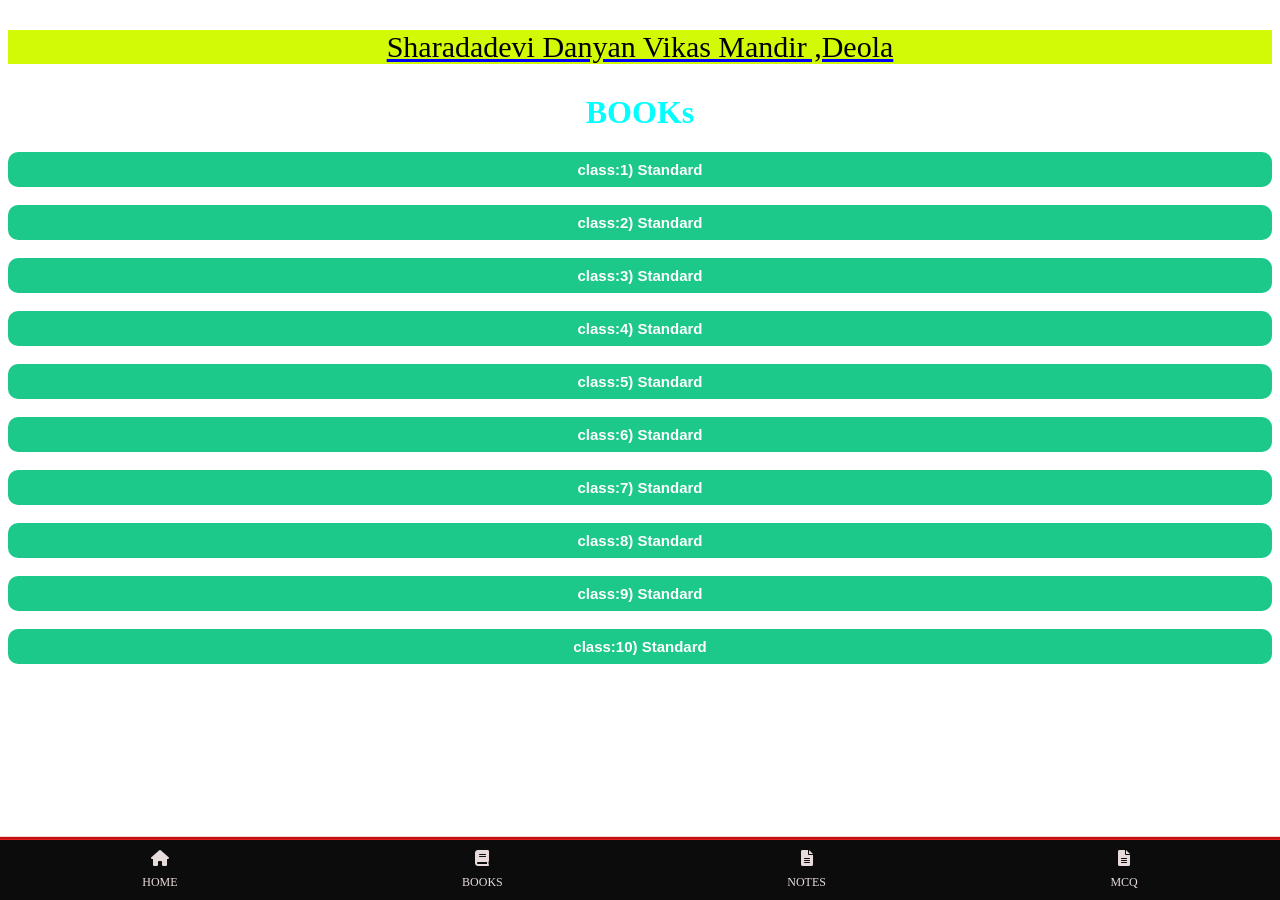
==== book.html @ 1a62c5c9 "Add files via upload" ====
<!DOCTYPE html>
<html lang="en">
<head>
    <meta charset="UTF-8">
    <meta name="viewport" content="width=device-width, initial-scale=1.0">
    <title>Document</title>
    <link rel="stylesheet" href="book.css">
    <link rel="stylesheet" href="https://cdnjs.cloudflare.com/ajax/libs/font-awesome/6.0.0/css/all.min.css">
</head>
<body>
    <p id="sdd">sharadadevi Danyan Vikas Mandir ,Deola</p>
    <h1 id="book"> BOOKs </h1> 

<!-- book install -->
 <!-- 1std -->
<div class="dropdown">
    <button class="dropbtn">class:1) Standard</button>
    <div class="dropdown-content">
        <a href="https://online.fliphtml5.com/zpdxz/zgwo/#p=1" target="_blank">Marathi Book</a>
        <a href="https://online.fliphtml5.com/awqgz/ujlq/#p=1" target="_blank"> My English Book</a>
        <a href="https://online.fliphtml5.com/hfltf/hwtd/#p=1" target="_blank">Maths Book</a>
        <a href="https://www.scribd.com/document/509133451/Play-Do-Learn-Std-1st-Book" target="_blank"> Play,DO,Learn Book</a>
    </div>
</div>
<br>
<!-- 2std -->
<div class="dropdown">
    <button class="dropbtn">class:2) Standard</button>
    <div class="dropdown-content">
        <a href="https://online.fliphtml5.com/bcrl/hzbr/#p=1" target="_blank">Marathi Book</a>
        <a href="https://online.fliphtml5.com/upxjw/imzc/#p=1" target="_blank">My English Book</a>
        <a href="https://online.fliphtml5.com/tgiyz/dndu/#p=1" target="_blank">Maths Book</a>
        <a href="https://fliphtml5.com/jbcoc/lxph/basic" target="_blank">Play,Do,Learn</a> 
    </div>
</div>
<br>
<!-- 3std -->
<div class="dropdown">
    <button class="dropbtn">class:3) Standard</button>
    <div class="dropdown-content">
        <a href="https://online.fliphtml5.com/bcrl/jgbr/#p=1" target="_blank">Marathi Book</a>
        <a href="https://fliphtml5.com/jjilr/jbgq/basic" target="_blank">My English Book</a>
        <a href="https://online.fliphtml5.com/srfyj/zfpo/#p=1" target="_blank">Maths Book</a>
        <a href="https://fliphtml5.com/eisr/tnon/basic" target="_blank">Scince AND Geography Book</a>
    </div>
</div>
<br>
<!-- 4std -->
<div class="dropdown">
    <button class="dropbtn">class:4) Standard</button>
    <div class="dropdown-content">
        <a href="https://online.fliphtml5.com/bcrl/nnvf/#p=1" target="_blank"> Marathi Book</a>
        <a href="https://online.fliphtml5.com/ljazk/sobh/#p=1" target="_blank">My English Book</a>
        <a href="https://online.fliphtml5.com/nwtsb/xchm/#p=1" target="_blank">Maths Book</a>
        <a href="https://online.fliphtml5.com/tbywe/stsa/#p=1" target="_blank">Environmental Studies Part 1 Book</a>
        <a href="https://cdn1.byjus.com/wp-content/uploads/2021/09/MSBSHSE-Class-4-EVS-Textbook-Part-2-2021-22Marathi.pdf" target="_blank">part 2 (Shivchhatrapati) Book</a>
        

    </div>
</div>
<br>
<!-- 5std -->
<div class="dropdown">
    <button class="dropbtn">class:5) Standard</button>
    <div class="dropdown-content">
        <a href="https://online.fliphtml5.com/jbcoc/zxnr/#p=1" target="_blank">Marathi Book</a>
        <a href="https://fliphtml5.com/ljazk/wdtx/5th_Std_Balbharti_English_Textbook/" target="_blank">My English Book</a>
        <a href="https://online.fliphtml5.com/iczr/ykmd/#p=1" target="_blank">Hindi Book</a>
        <a href="https://online.fliphtml5.com/uwuph/btpc/#p=1" target="_blank">Maths Book</a>
        <a href="https://online.fliphtml5.com/pofwu/zstf/#p=1" target="_blank">Environmental Studies Part 1 Book</a>
        <a href="https://online.fliphtml5.com/fgyuh/tutr/#p=1" target="_blank">Environmental Studies Part 2 Book</a>
    </div>
</div>
<br>
<!-- 6std -->
<div class="dropdown">
    <button class="dropbtn">class:6) Standard</button>
    <div class="dropdown-content">
        <a href="https://online.fliphtml5.com/gnsnq/tkoo/#p=1" target="_blank">Marathi Book</a>
        <a href="https://online.fliphtml5.com/jyqyl/tyxm/#p=1" target="_blank"> English Book</a>
        <a href="https://fliphtml5.com/ljazk/ueps/FLIPBOOK_OF_HINDI_SULABH_BHARTI_TEXTBOOK_STANDARD_SIXTH/" target="_blank">Hindi Book</a>
        <a href="https://online.fliphtml5.com/fmxkg/ujso/#p=1" target="_blank">Maths Book</a>
        <a href="https://fliphtml5.com/byhlr/ptvr/basic" target="_blank">General Scince Book</a>
        <a href="https://fliphtml5.com/iczr/fmpc/basic" target="_blank">History And Civics Book</a>
        <a href="https://fliphtml5.com/iczr/wdzv/basic" target="_blank">Geography Book</a>
    </div>
</div>
<br>
<!-- 7std -->
<div class="dropdown">
    <button class="dropbtn">class:7) Standard</button>
    <div class="dropdown-content">
        <a href="https://fliphtml5.com/jclolc/cwjz/7th-Std-Marathi-Sulabhbharati-textbook-pdf/" target="_blank">Marathi Book</a>
        <a href="https://fliphtml5.com/xvzif/qjzu/basic" target="_blank"> English Book</a>
        <a href="https://online.fliphtml5.com/txwlm/vtxn/#p=1" target="_blank"> Hindi Book</a>
        <a href="https://online.fliphtml5.com/eclfc/hprc/#p=1" target="_blank">Maths Book</a>
        <a href="https://fliphtml5.com/ktftw/zrvc/Science-Book-for-Class-7-Maharashtra-Board/" target="_blank">General Scince Book</a>
        <a href="https://fliphtml5.com/uizc/pmfm/basic" target="_blank">History And Civics Book</a>
        <a href="https://online.fliphtml5.com/hfpan/iyag/#p=1" target="_blank">Geography Book</a>
    </div>
    </div>
    <br>
<!-- 8std -->
<div class="dropdown">
    <button class="dropbtn">class:8) Standard</button>
    <div class="dropdown-content">
        <a href="https://fliphtml5.com/hnrfp/haow/8th-Std-Marathi-Books-PDF-Marathi-Medium/3/" target="_blank">Marathi Book</a>
        <a href="https://fliphtml5.com/fxist/ownv/basic" target="_blank">English Book</a>
        <a href="https://online.fliphtml5.com/njex/krqv/#p=1" target="_blank">Hindi Book</a>
        <a href="https://online.fliphtml5.com/nbzvh/vdje/#p=1" target="_blank">Maths Book</a>
        <a href="https://fliphtml5.com/clmxz/sxuu/std_8_th_General_Science/" target="_blank">General Science Book</a>
        <a href="https://online.fliphtml5.com/uucwm/wldv/#p=1" target="_blank">History And Civics Book</a>
        <a href="https://fliphtml5.com/aodjm/ogek/basic" target="_blank">Geography Book</a>
    </div>
</div>
<br>
<!-- 9std -->
<div class="dropdown">
    <button class="dropbtn">class:9) Standard</button>
    <div class="dropdown-content">
        <a href="https://online.fliphtml5.com/iczr/dxji/#p=1" target="_blank">Marathi Book</a>
        <a href="https://online.fliphtml5.com/oboht/ovtw/#p=1" target="_blank">English Book</a>
        <a href="https://online.fliphtml5.com/zvpjp/meqm/#p=1" target="_blank">Hindi Book</a>
        <a href="https://fliphtml5.com/rozwg/yqzz/Maharashtra-State-Board-9th-Std-Maths-Part-1-Textbook-Eng_by_Niranjan/" target="_blank">Mths Part 1 Book</a>
        <a href="https://online.fliphtml5.com/rozwg/iykv/#p=1" target="_blank">Maths part 2 Book</a>
        <a href="https://fliphtml5.com/rozwg/ypaz/Maharashtra-State-Board-9th-Std-Science-Textbook-Eng_by_Niranjan/" target="_blank">Science And Technology Part 1 Book</a>
        <a href="https://fliphtml5.com/lwmld/grtl/History-and-Polity-9th-std-Marathi-Medium-/" target="_blank">History  Political Science  Book</a>
        <a href="https://online.fliphtml5.com/neoax/vocl/#p=1" target="_blank">Geography Book</a>
    </div>
</div>
<br>
<!-- 10std -->
<div class="dropdown">
    <button class="dropbtn">class:10) Standard</button>
    <div class="dropdown-content">
        <a href="https://online.fliphtml5.com/opyax/ofyc/#p=1" target="_blank">Marathi Book</a>
        <a href="https://online.fliphtml5.com/lsbge/tzux/#p=1" target="_blank">English Book</a>
        <a href="https://fliphtml5.com/opyax/hqip/basic" target="_blank">Hindi Book</a>
        <a href="https://fliphtml5.com/xiibz/vwgx/basic" target="_blank">Maths Part 1 Book</a>
        <a href="https://fliphtml5.com/xiibz/vwgx/basic" target="_blank">Maths Part 2 Book</a>
        <a href="https://online.fliphtml5.com/hgckp/fqud/#p=1" target="_blank">Science And Technology Part 1 Book</a>
        <a href="https://online.fliphtml5.com/ltrba/xiho/#p=1" target="_blank">Science And Technology Part 2 Book</a>
        <a href="https://online.fliphtml5.com/dxurj/bskk/#p=1" target="_blank">History And Political Book</a>
        <a href="https://online.fliphtml5.com/iczr/jpgn/#p=1" target="_blank">Geography Book</a>
    </div>
</div>


    <!-- this is the navbar -->
    <div class="bottom-nav">
    <a href="index.html">
        <i class="fa-solid fa-house"></i>
        <span>HOME</span>
    </a>
    <a href="book.html">
        <i class="fa-solid fa-book"></i>
        <span>BOOKS</span>
    </a>
    <a href="notes.html">
        <i class="fa-solid fa-file-lines"></i>
        <span>NOTES</span>
    </a>
    <a href="mcq.html">
        <i class="fa-solid fa-file-lines"></i>
        <span>MCQ</span>
    </a>
</div>
<script>
const buttons = document.querySelectorAll('.dropbtn');

buttons.forEach(button => {
    button.addEventListener('click', function() {
        const currentItem = this.parentElement;
        
        document.querySelectorAll('.dropdown').forEach(item => {
            if (item !== currentItem) {
                item.classList.remove('active');
            }
        });

        currentItem.classList.toggle('active');
    });
});
</script>

</body>
</html>
---- book.css ----
#book{
        text-align: center;
        color: aqua;
  }
  #sdd{
    text-align: center;
    font-size: 30px;
    background-color: #d2fa06;
    text-transform: capitalize;
    text-decoration: underline blue;
  }
  .bottom-nav {
    position: fixed; 
    bottom: 0;       
    left: 0;
    width: 100%;     
    background-color: #0c0c0c;
    display: flex;   
    justify-content: space-around; 
    padding: 10px 0;
    box-shadow: 0 -2px 1px rgb(193, 16, 16); 
    border-top: 1px solid #e41d1d;
    z-index: 1000;
    

    
}

.bottom-nav a {
    text-decoration: none;
    color: rgb(231, 219, 219);
    display: flex;
    flex-direction: column;
    align-items: center;
    font-size: 12px;
}

 .bottom-nav i {
    font-size:16px; 
    margin-bottom: 9px;
} 

.bottom-nav a:hover {
    color: #007bff; 
    text-decoration: underline;
}



/* १. प्रत्येक स्टॅंडर्डचा मुख्य डबा (दोन्ही बटन्समधला परफेक्ट गॅप) */
.dropdown {
    width: 100%;
    margin-bottom: 1px auto; /* यामुळे खालचे बटन्स नीट खाली सरकतील */
    display: block;      
    clear: both;
}

/* २. मुख्य हिरवे बटण (dropbtn) */
.dropbtn {
    background-color: #1cc88a; /* तुझा मूळ हिरवा रंग */
    color: white;
    padding: 9px;
    width: 100%;
    border: none;
    text-align: center;
    font-size: 15px;
    font-weight: bold;
    cursor: pointer;
    border-radius: 10px;
    box-sizing: border-box;
    display: block ; 
}

/* ३. पुस्तकांचा डबा (dropdown-content) - सुरुवातीला पूर्ण बंद */
.dropdown-content {
    display: none;        /* यामुळे ३ पुस्तके असोत की १०, ती स्वतःची नॅचरल जागा घेतील */
    background-color:#1e74cd;
    color: #ffffff;
    border-radius: 0 0 8px 8px;
    padding: 6px 30px;
    box-sizing: border-box;
    text-align: center;
    font-weight: 900;
    border-bottom: 1px solid rgba(255, 255, 255, 0.2);
    transition: all 0.3s ease;
    padding-bottom: 50px;
}
    


/* ४. जेव्हा बटणावर क्लिक होईल (active होईल), तेव्हाच पुस्तकं दिसतील */
.dropdown.active .dropdown-content {
    display: block;       /* क्लिक केल्यावर पुस्तकांचा डबा खाली उघडेल */
    border: 1px solid #e3e6f0;
    border-top: none;
}

/* ५. पुस्तकांच्या लाल लिंक्स */
.dropdown-content a {
    display: block;
    color: #cffc1d;       /* तुझा लाल रंग */
    padding: 12px 10px;
    text-decoration: none;
    font-size: 15px;
    border-bottom: 1px solid #eaecf4;
}

/* ६. शेवटच्या पुस्तकाची खालची लाईन काढण्यासाठी */
.dropdown-content a:last-child {
    border-bottom: none;
}
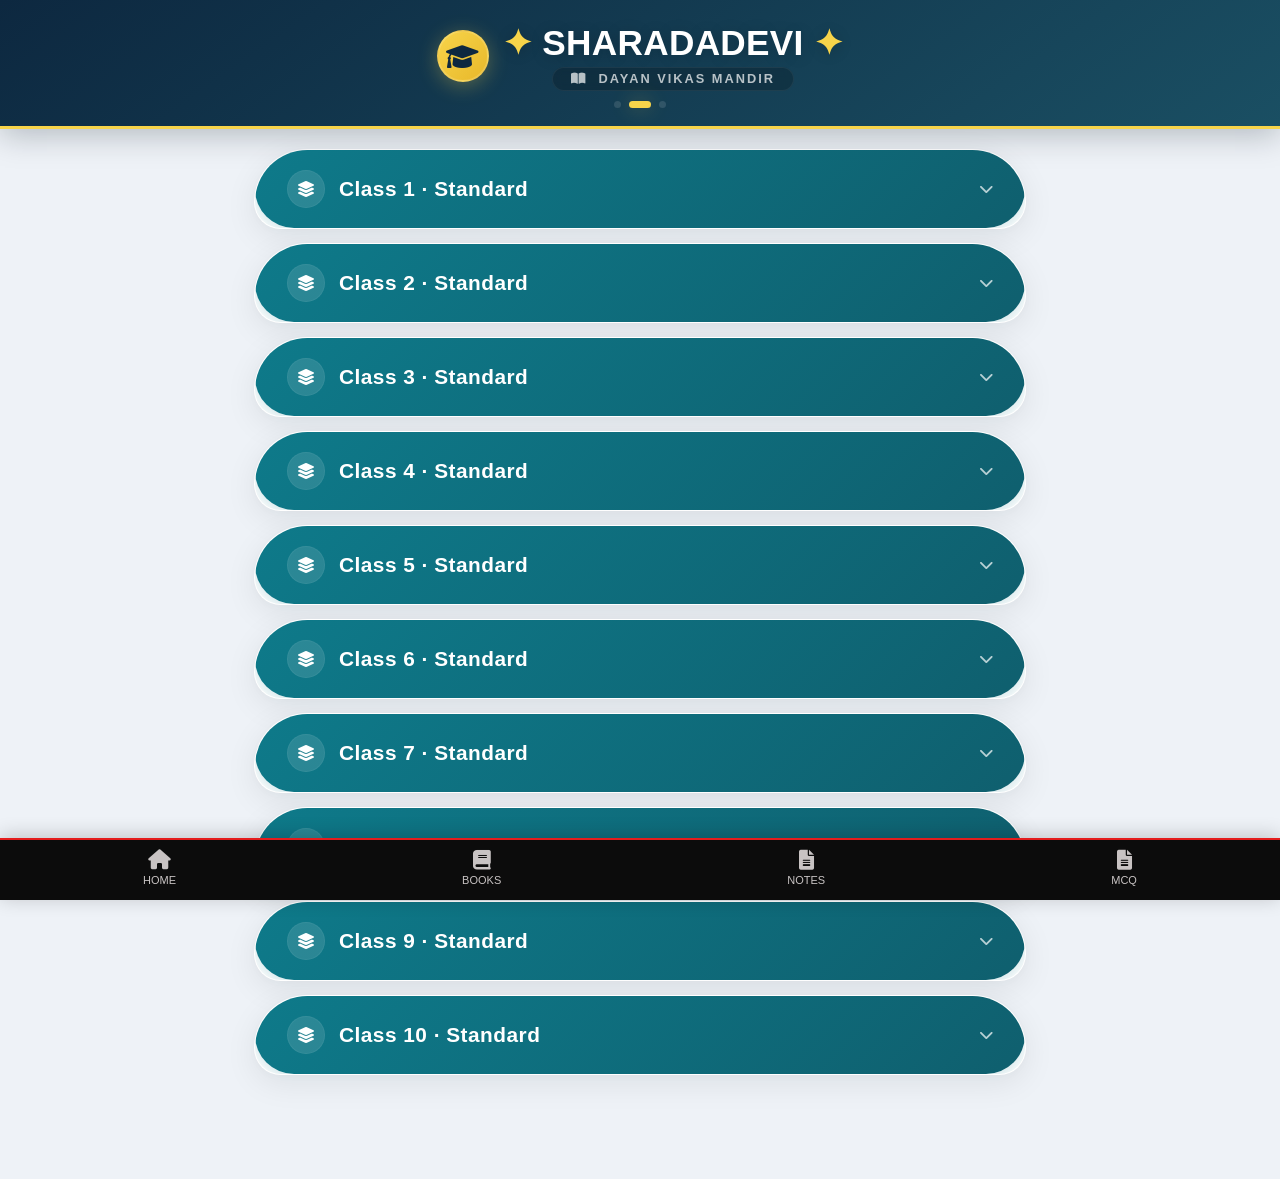
==== commit 618ecc17: "1" ====
--- a/book.html
+++ b/book.html
@@ -2,186 +2,497 @@
 <html lang="en">
 <head>
     <meta charset="UTF-8">
-    <meta name="viewport" content="width=device-width, initial-scale=1.0">
-    <title>Document</title>
+    <meta name="viewport" content="width=device-width, initial-scale=1.0, maximum-scale=1.0, user-scalable=yes">
+    <title>Books · SDVM</title>
+    <link rel="stylesheet" href="https://cdnjs.cloudflare.com/ajax/libs/font-awesome/6.0.0-beta3/css/all.min.css">
     <link rel="stylesheet" href="book.css">
-    <link rel="stylesheet" href="https://cdnjs.cloudflare.com/ajax/libs/font-awesome/6.0.0/css/all.min.css">
 </head>
 <body>
-    <p id="sdd">sharadadevi Danyan Vikas Mandir ,Deola</p>
-    <h1 id="book"> BOOKs </h1> 
-
-<!-- book install -->
- <!-- 1std -->
-<div class="dropdown">
-    <button class="dropbtn">class:1) Standard</button>
-    <div class="dropdown-content">
-        <a href="https://online.fliphtml5.com/zpdxz/zgwo/#p=1" target="_blank">Marathi Book</a>
-        <a href="https://online.fliphtml5.com/awqgz/ujlq/#p=1" target="_blank"> My English Book</a>
-        <a href="https://online.fliphtml5.com/hfltf/hwtd/#p=1" target="_blank">Maths Book</a>
-        <a href="https://www.scribd.com/document/509133451/Play-Do-Learn-Std-1st-Book" target="_blank"> Play,DO,Learn Book</a>
+
+    <!-- ====== PREMIUM APP HEADER ====== -->
+    <header class="app-header">
+        <div class="header-row">
+            <div class="brand-circle">
+                <i class="fas fa-graduation-cap"></i>
+            </div>
+            <div class="title-block">
+                <div class="main-title">
+                    <span class="gold">✦</span> SHARADADEVI <span class="gold">✦</span>
+                </div>
+                <div class="sub-title">
+                    <i class="fas fa-book-open" style="margin-right: 6px;"></i> DAYAN VIKAS MANDIR 
+                </div>
+            </div>
+        </div>
+        <div class="header-dots">
+            <span></span>
+            <span class="active-dot"></span>
+            <span></span>
+        </div>
+    </header>
+
+    <!-- OLD HEADERS HIDDEN -->
+    <p id="sdd" style="display:none;">sharadadevi Danyan Vikas Mandir ,Deola</p>
+    <h1 id="book" style="display:none;"> BOOKs </h1>
+
+    <!-- ====== BOOKS SECTION ====== -->
+    <div class="books-modern-wrapper">
+
+        <!-- 1std -->
+        <div class="dropdown">
+            <button class="dropbtn">
+                <span class="btn-icon"><i class="fas fa-layer-group"></i></span>
+                <span class="btn-text">Class 1 · Standard</span>
+                <span class="btn-arrow"><i class="fas fa-chevron-down"></i></span>
+            </button>
+            <div class="dropdown-content">
+                <a href="https://online.fliphtml5.com/zpdxz/zgwo/#p=1" target="_blank">
+                    <span class="book-icon"><i class="fas fa-book-open"></i></span>
+                    <span class="book-name">Marathi Book</span>
+                    <span class="book-badge">read</span>
+                </a>
+                <a href="https://online.fliphtml5.com/awqgz/ujlq/#p=1" target="_blank">
+                    <span class="book-icon"><i class="fas fa-book-open"></i></span>
+                    <span class="book-name">My English Book</span>
+                    <span class="book-badge">read</span>
+                </a>
+                <a href="https://online.fliphtml5.com/hfltf/hwtd/#p=1" target="_blank">
+                    <span class="book-icon"><i class="fas fa-book-open"></i></span>
+                    <span class="book-name">Maths Book</span>
+                    <span class="book-badge">read</span>
+                </a>
+                <a href="https://www.scribd.com/document/509133451/Play-Do-Learn-Std-1st-Book" target="_blank">
+                    <span class="book-icon"><i class="fas fa-book-open"></i></span>
+                    <span class="book-name">Play, DO, Learn</span>
+                    <span class="book-badge">read</span>
+                </a>
+            </div>
+        </div>
+
+        <!-- 2std -->
+        <div class="dropdown">
+            <button class="dropbtn">
+                <span class="btn-icon"><i class="fas fa-layer-group"></i></span>
+                <span class="btn-text">Class 2 · Standard</span>
+                <span class="btn-arrow"><i class="fas fa-chevron-down"></i></span>
+            </button>
+            <div class="dropdown-content">
+                <a href="https://online.fliphtml5.com/bcrl/hzbr/#p=1" target="_blank">
+                    <span class="book-icon"><i class="fas fa-book-open"></i></span>
+                    <span class="book-name">Marathi Book</span>
+                    <span class="book-badge">read</span>
+                </a>
+                <a href="https://online.fliphtml5.com/upxjw/imzc/#p=1" target="_blank">
+                    <span class="book-icon"><i class="fas fa-book-open"></i></span>
+                    <span class="book-name">My English Book</span>
+                    <span class="book-badge">read</span>
+                </a>
+                <a href="https://online.fliphtml5.com/tgiyz/dndu/#p=1" target="_blank">
+                    <span class="book-icon"><i class="fas fa-book-open"></i></span>
+                    <span class="book-name">Maths Book</span>
+                    <span class="book-badge">read</span>
+                </a>
+                <a href="https://fliphtml5.com/jbcoc/lxph/basic" target="_blank">
+                    <span class="book-icon"><i class="fas fa-book-open"></i></span>
+                    <span class="book-name">Play, Do, Learn</span>
+                    <span class="book-badge">read</span>
+                </a>
+            </div>
+        </div>
+
+        <!-- 3std -->
+        <div class="dropdown">
+            <button class="dropbtn">
+                <span class="btn-icon"><i class="fas fa-layer-group"></i></span>
+                <span class="btn-text">Class 3 · Standard</span>
+                <span class="btn-arrow"><i class="fas fa-chevron-down"></i></span>
+            </button>
+            <div class="dropdown-content">
+                <a href="https://online.fliphtml5.com/bcrl/jgbr/#p=1" target="_blank">
+                    <span class="book-icon"><i class="fas fa-book-open"></i></span>
+                    <span class="book-name">Marathi Book</span>
+                    <span class="book-badge">read</span>
+                </a>
+                <a href="https://fliphtml5.com/jjilr/jbgq/basic" target="_blank">
+                    <span class="book-icon"><i class="fas fa-book-open"></i></span>
+                    <span class="book-name">My English Book</span>
+                    <span class="book-badge">read</span>
+                </a>
+                <a href="https://online.fliphtml5.com/srfyj/zfpo/#p=1" target="_blank">
+                    <span class="book-icon"><i class="fas fa-book-open"></i></span>
+                    <span class="book-name">Maths Book</span>
+                    <span class="book-badge">read</span>
+                </a>
+                <a href="https://fliphtml5.com/eisr/tnon/basic" target="_blank">
+                    <span class="book-icon"><i class="fas fa-book-open"></i></span>
+                    <span class="book-name">Science & Geography</span>
+                    <span class="book-badge">read</span>
+                </a>
+            </div>
+        </div>
+
+        <!-- 4std -->
+        <div class="dropdown">
+            <button class="dropbtn">
+                <span class="btn-icon"><i class="fas fa-layer-group"></i></span>
+                <span class="btn-text">Class 4 · Standard</span>
+                <span class="btn-arrow"><i class="fas fa-chevron-down"></i></span>
+            </button>
+            <div class="dropdown-content">
+                <a href="https://online.fliphtml5.com/bcrl/nnvf/#p=1" target="_blank">
+                    <span class="book-icon"><i class="fas fa-book-open"></i></span>
+                    <span class="book-name">Marathi Book</span>
+                    <span class="book-badge">read</span>
+                </a>
+                <a href="https://online.fliphtml5.com/ljazk/sobh/#p=1" target="_blank">
+                    <span class="book-icon"><i class="fas fa-book-open"></i></span>
+                    <span class="book-name">My English Book</span>
+                    <span class="book-badge">read</span>
+                </a>
+                <a href="https://online.fliphtml5.com/nwtsb/xchm/#p=1" target="_blank">
+                    <span class="book-icon"><i class="fas fa-book-open"></i></span>
+                    <span class="book-name">Maths Book</span>
+                    <span class="book-badge">read</span>
+                </a>
+                <a href="https://online.fliphtml5.com/tbywe/stsa/#p=1" target="_blank">
+                    <span class="book-icon"><i class="fas fa-book-open"></i></span>
+                    <span class="book-name">EVS Part 1</span>
+                    <span class="book-badge">read</span>
+                </a>
+                <a href="https://cdn1.byjus.com/wp-content/uploads/2021/09/MSBSHSE-Class-4-EVS-Textbook-Part-2-2021-22Marathi.pdf" target="_blank">
+                    <span class="book-icon"><i class="fas fa-book-open"></i></span>
+                    <span class="book-name">EVS Part 2 · Shivchhatrapati</span>
+                    <span class="book-badge">read</span>
+                </a>
+            </div>
+        </div>
+
+        <!-- 5std -->
+        <div class="dropdown">
+            <button class="dropbtn">
+                <span class="btn-icon"><i class="fas fa-layer-group"></i></span>
+                <span class="btn-text">Class 5 · Standard</span>
+                <span class="btn-arrow"><i class="fas fa-chevron-down"></i></span>
+            </button>
+            <div class="dropdown-content">
+                <a href="https://online.fliphtml5.com/jbcoc/zxnr/#p=1" target="_blank">
+                    <span class="book-icon"><i class="fas fa-book-open"></i></span>
+                    <span class="book-name">Marathi Book</span>
+                    <span class="book-badge">read</span>
+                </a>
+                <a href="https://fliphtml5.com/ljazk/wdtx/5th_Std_Balbharti_English_Textbook/" target="_blank">
+                    <span class="book-icon"><i class="fas fa-book-open"></i></span>
+                    <span class="book-name">My English Book</span>
+                    <span class="book-badge">read</span>
+                </a>
+                <a href="https://online.fliphtml5.com/iczr/ykmd/#p=1" target="_blank">
+                    <span class="book-icon"><i class="fas fa-book-open"></i></span>
+                    <span class="book-name">Hindi Book</span>
+                    <span class="book-badge">read</span>
+                </a>
+                <a href="https://online.fliphtml5.com/uwuph/btpc/#p=1" target="_blank">
+                    <span class="book-icon"><i class="fas fa-book-open"></i></span>
+                    <span class="book-name">Maths Book</span>
+                    <span class="book-badge">read</span>
+                </a>
+                <a href="https://online.fliphtml5.com/pofwu/zstf/#p=1" target="_blank">
+                    <span class="book-icon"><i class="fas fa-book-open"></i></span>
+                    <span class="book-name">EVS Part 1</span>
+                    <span class="book-badge">read</span>
+                </a>
+                <a href="https://online.fliphtml5.com/fgyuh/tutr/#p=1" target="_blank">
+                    <span class="book-icon"><i class="fas fa-book-open"></i></span>
+                    <span class="book-name">EVS Part 2</span>
+                    <span class="book-badge">read</span>
+                </a>
+            </div>
+        </div>
+
+        <!-- 6std -->
+        <div class="dropdown">
+            <button class="dropbtn">
+                <span class="btn-icon"><i class="fas fa-layer-group"></i></span>
+                <span class="btn-text">Class 6 · Standard</span>
+                <span class="btn-arrow"><i class="fas fa-chevron-down"></i></span>
+            </button>
+            <div class="dropdown-content">
+                <a href="https://online.fliphtml5.com/gnsnq/tkoo/#p=1" target="_blank">
+                    <span class="book-icon"><i class="fas fa-book-open"></i></span>
+                    <span class="book-name">Marathi Book</span>
+                    <span class="book-badge">read</span>
+                </a>
+                <a href="https://online.fliphtml5.com/jyqyl/tyxm/#p=1" target="_blank">
+                    <span class="book-icon"><i class="fas fa-book-open"></i></span>
+                    <span class="book-name">English Book</span>
+                    <span class="book-badge">read</span>
+                </a>
+                <a href="https://fliphtml5.com/ljazk/ueps/FLIPBOOK_OF_HINDI_SULABH_BHARTI_TEXTBOOK_STANDARD_SIXTH/" target="_blank">
+                    <span class="book-icon"><i class="fas fa-book-open"></i></span>
+                    <span class="book-name">Hindi Book</span>
+                    <span class="book-badge">read</span>
+                </a>
+                <a href="https://online.fliphtml5.com/fmxkg/ujso/#p=1" target="_blank">
+                    <span class="book-icon"><i class="fas fa-book-open"></i></span>
+                    <span class="book-name">Maths Book</span>
+                    <span class="book-badge">read</span>
+                </a>
+                <a href="https://fliphtml5.com/byhlr/ptvr/basic" target="_blank">
+                    <span class="book-icon"><i class="fas fa-book-open"></i></span>
+                    <span class="book-name">General Science</span>
+                    <span class="book-badge">read</span>
+                </a>
+                <a href="https://fliphtml5.com/iczr/fmpc/basic" target="_blank">
+                    <span class="book-icon"><i class="fas fa-book-open"></i></span>
+                    <span class="book-name">History & Civics</span>
+                    <span class="book-badge">read</span>
+                </a>
+                <a href="https://fliphtml5.com/iczr/wdzv/basic" target="_blank">
+                    <span class="book-icon"><i class="fas fa-book-open"></i></span>
+                    <span class="book-name">Geography</span>
+                    <span class="book-badge">read</span>
+                </a>
+            </div>
+        </div>
+
+        <!-- 7std -->
+        <div class="dropdown">
+            <button class="dropbtn">
+                <span class="btn-icon"><i class="fas fa-layer-group"></i></span>
+                <span class="btn-text">Class 7 · Standard</span>
+                <span class="btn-arrow"><i class="fas fa-chevron-down"></i></span>
+            </button>
+            <div class="dropdown-content">
+                <a href="https://fliphtml5.com/jclolc/cwjz/7th-Std-Marathi-Sulabhbharati-textbook-pdf/" target="_blank">
+                    <span class="book-icon"><i class="fas fa-book-open"></i></span>
+                    <span class="book-name">Marathi Book</span>
+                    <span class="book-badge">read</span>
+                </a>
+                <a href="https://fliphtml5.com/xvzif/qjzu/basic" target="_blank">
+                    <span class="book-icon"><i class="fas fa-book-open"></i></span>
+                    <span class="book-name">English Book</span>
+                    <span class="book-badge">read</span>
+                </a>
+                <a href="https://online.fliphtml5.com/txwlm/vtxn/#p=1" target="_blank">
+                    <span class="book-icon"><i class="fas fa-book-open"></i></span>
+                    <span class="book-name">Hindi Book</span>
+                    <span class="book-badge">read</span>
+                </a>
+                <a href="https://online.fliphtml5.com/eclfc/hprc/#p=1" target="_blank">
+                    <span class="book-icon"><i class="fas fa-book-open"></i></span>
+                    <span class="book-name">Maths Book</span>
+                    <span class="book-badge">read</span>
+                </a>
+                <a href="https://fliphtml5.com/ktftw/zrvc/Science-Book-for-Class-7-Maharashtra-Board/" target="_blank">
+                    <span class="book-icon"><i class="fas fa-book-open"></i></span>
+                    <span class="book-name">General Science</span>
+                    <span class="book-badge">read</span>
+                </a>
+                <a href="https://fliphtml5.com/uizc/pmfm/basic" target="_blank">
+                    <span class="book-icon"><i class="fas fa-book-open"></i></span>
+                    <span class="book-name">History & Civics</span>
+                    <span class="book-badge">read</span>
+                </a>
+                <a href="https://online.fliphtml5.com/hfpan/iyag/#p=1" target="_blank">
+                    <span class="book-icon"><i class="fas fa-book-open"></i></span>
+                    <span class="book-name">Geography</span>
+                    <span class="book-badge">read</span>
+                </a>
+            </div>
+        </div>
+
+        <!-- 8std -->
+        <div class="dropdown">
+            <button class="dropbtn">
+                <span class="btn-icon"><i class="fas fa-layer-group"></i></span>
+                <span class="btn-text">Class 8 · Standard</span>
+                <span class="btn-arrow"><i class="fas fa-chevron-down"></i></span>
+            </button>
+            <div class="dropdown-content">
+                <a href="https://fliphtml5.com/hnrfp/haow/8th-Std-Marathi-Books-PDF-Marathi-Medium/3/" target="_blank">
+                    <span class="book-icon"><i class="fas fa-book-open"></i></span>
+                    <span class="book-name">Marathi Book</span>
+                    <span class="book-badge">read</span>
+                </a>
+                <a href="https://fliphtml5.com/fxist/ownv/basic" target="_blank">
+                    <span class="book-icon"><i class="fas fa-book-open"></i></span>
+                    <span class="book-name">English Book</span>
+                    <span class="book-badge">read</span>
+                </a>
+                <a href="https://online.fliphtml5.com/njex/krqv/#p=1" target="_blank">
+                    <span class="book-icon"><i class="fas fa-book-open"></i></span>
+                    <span class="book-name">Hindi Book</span>
+                    <span class="book-badge">read</span>
+                </a>
+                <a href="https://online.fliphtml5.com/nbzvh/vdje/#p=1" target="_blank">
+                    <span class="book-icon"><i class="fas fa-book-open"></i></span>
+                    <span class="book-name">Maths Book</span>
+                    <span class="book-badge">read</span>
+                </a>
+                <a href="https://fliphtml5.com/clmxz/sxuu/std_8_th_General_Science/" target="_blank">
+                    <span class="book-icon"><i class="fas fa-book-open"></i></span>
+                    <span class="book-name">General Science</span>
+                    <span class="book-badge">read</span>
+                </a>
+                <a href="https://online.fliphtml5.com/uucwm/wldv/#p=1" target="_blank">
+                    <span class="book-icon"><i class="fas fa-book-open"></i></span>
+                    <span class="book-name">History & Civics</span>
+                    <span class="book-badge">read</span>
+                </a>
+                <a href="https://fliphtml5.com/aodjm/ogek/basic" target="_blank">
+                    <span class="book-icon"><i class="fas fa-book-open"></i></span>
+                    <span class="book-name">Geography</span>
+                    <span class="book-badge">read</span>
+                </a>
+            </div>
+        </div>
+
+        <!-- 9std -->
+        <div class="dropdown">
+            <button class="dropbtn">
+                <span class="btn-icon"><i class="fas fa-layer-group"></i></span>
+                <span class="btn-text">Class 9 · Standard</span>
+                <span class="btn-arrow"><i class="fas fa-chevron-down"></i></span>
+            </button>
+            <div class="dropdown-content">
+                <a href="https://online.fliphtml5.com/iczr/dxji/#p=1" target="_blank">
+                    <span class="book-icon"><i class="fas fa-book-open"></i></span>
+                    <span class="book-name">Marathi Book</span>
+                    <span class="book-badge">read</span>
+                </a>
+                <a href="https://online.fliphtml5.com/oboht/ovtw/#p=1" target="_blank">
+                    <span class="book-icon"><i class="fas fa-book-open"></i></span>
+                    <span class="book-name">English Book</span>
+                    <span class="book-badge">read</span>
+                </a>
+                <a href="https://online.fliphtml5.com/zvpjp/meqm/#p=1" target="_blank">
+                    <span class="book-icon"><i class="fas fa-book-open"></i></span>
+                    <span class="book-name">Hindi Book</span>
+                    <span class="book-badge">read</span>
+                </a>
+                <a href="https://fliphtml5.com/rozwg/yqzz/Maharashtra-State-Board-9th-Std-Maths-Part-1-Textbook-Eng_by_Niranjan/" target="_blank">
+                    <span class="book-icon"><i class="fas fa-book-open"></i></span>
+                    <span class="book-name">Maths Part 1</span>
+                    <span class="book-badge">read</span>
+                </a>
+                <a href="https://online.fliphtml5.com/rozwg/iykv/#p=1" target="_blank">
+                    <span class="book-icon"><i class="fas fa-book-open"></i></span>
+                    <span class="book-name">Maths Part 2</span>
+                    <span class="book-badge">read</span>
+                </a>
+                <a href="https://fliphtml5.com/rozwg/ypaz/Maharashtra-State-Board-9th-Std-Science-Textbook-Eng_by_Niranjan/" target="_blank">
+                    <span class="book-icon"><i class="fas fa-book-open"></i></span>
+                    <span class="book-name">Science & Tech Part 1</span>
+                    <span class="book-badge">read</span>
+                </a>
+                <a href="https://fliphtml5.com/lwmld/grtl/History-and-Polity-9th-std-Marathi-Medium-/" target="_blank">
+                    <span class="book-icon"><i class="fas fa-book-open"></i></span>
+                    <span class="book-name">History & Political</span>
+                    <span class="book-badge">read</span>
+                </a>
+                <a href="https://online.fliphtml5.com/neoax/vocl/#p=1" target="_blank">
+                    <span class="book-icon"><i class="fas fa-book-open"></i></span>
+                    <span class="book-name">Geography</span>
+                    <span class="book-badge">read</span>
+                </a>
+            </div>
+        </div>
+
+        <!-- 10std -->
+        <div class="dropdown">
+            <button class="dropbtn">
+                <span class="btn-icon"><i class="fas fa-layer-group"></i></span>
+                <span class="btn-text">Class 10 · Standard</span>
+                <span class="btn-arrow"><i class="fas fa-chevron-down"></i></span>
+            </button>
+            <div class="dropdown-content">
+                <a href="https://online.fliphtml5.com/opyax/ofyc/#p=1" target="_blank">
+                    <span class="book-icon"><i class="fas fa-book-open"></i></span>
+                    <span class="book-name">Marathi Book</span>
+                    <span class="book-badge">read</span>
+                </a>
+                <a href="https://online.fliphtml5.com/lsbge/tzux/#p=1" target="_blank">
+                    <span class="book-icon"><i class="fas fa-book-open"></i></span>
+                    <span class="book-name">English Book</span>
+                    <span class="book-badge">read</span>
+                </a>
+                <a href="https://fliphtml5.com/opyax/hqip/basic" target="_blank">
+                    <span class="book-icon"><i class="fas fa-book-open"></i></span>
+                    <span class="book-name">Hindi Book</span>
+                    <span class="book-badge">read</span>
+                </a>
+                <a href="https://fliphtml5.com/xiibz/vwgx/basic" target="_blank">
+                    <span class="book-icon"><i class="fas fa-book-open"></i></span>
+                    <span class="book-name">Maths Part 1</span>
+                    <span class="book-badge">read</span>
+                </a>
+                <a href="https://share.google/cTY3vru3uA6kGFIJx" target="_blank">
+                    <span class="book-icon"><i class="fas fa-book-open"></i></span>
+                    <span class="book-name">Maths Part 2</span>
+                    <span class="book-badge">read</span>
+                </a>
+                <a href="https://online.fliphtml5.com/hgckp/fqud/#p=1" target="_blank">
+                    <span class="book-icon"><i class="fas fa-book-open"></i></span>
+                    <span class="book-name">Science & Tech Part 1</span>
+                    <span class="book-badge">read</span>
+                </a>
+                <a href="https://online.fliphtml5.com/ltrba/xiho/#p=1" target="_blank">
+                    <span class="book-icon"><i class="fas fa-book-open"></i></span>
+                    <span class="book-name">Science & Tech Part 2</span>
+                    <span class="book-badge">read</span>
+                </a>
+                <a href="https://online.fliphtml5.com/dxurj/bskk/#p=1" target="_blank">
+                    <span class="book-icon"><i class="fas fa-book-open"></i></span>
+                    <span class="book-name">History & Political</span>
+                    <span class="book-badge">read</span>
+                </a>
+                <a href="https://online.fliphtml5.com/iczr/jpgn/#p=1" target="_blank">
+                    <span class="book-icon"><i class="fas fa-book-open"></i></span>
+                    <span class="book-name">Geography</span>
+                    <span class="book-badge">read</span>
+                </a>
+            </div>
+        </div>
+
     </div>
-</div>
-<br>
-<!-- 2std -->
-<div class="dropdown">
-    <button class="dropbtn">class:2) Standard</button>
-    <div class="dropdown-content">
-        <a href="https://online.fliphtml5.com/bcrl/hzbr/#p=1" target="_blank">Marathi Book</a>
-        <a href="https://online.fliphtml5.com/upxjw/imzc/#p=1" target="_blank">My English Book</a>
-        <a href="https://online.fliphtml5.com/tgiyz/dndu/#p=1" target="_blank">Maths Book</a>
-        <a href="https://fliphtml5.com/jbcoc/lxph/basic" target="_blank">Play,Do,Learn</a> 
+
+    <!-- ====== BOTTOM NAV ====== -->
+    <div class="bottom-nav">
+        <a href="index.html">
+            <i class="fa-solid fa-house"></i>
+            <span>HOME</span>
+        </a>
+        <a href="book.html">
+            <i class="fa-solid fa-book"></i>
+            <span>BOOKS</span>
+        </a>
+        <a href="notes.html">
+            <i class="fa-solid fa-file-lines"></i>
+            <span>NOTES</span>
+        </a>
+        <a href="mcq.html">
+            <i class="fa-solid fa-file-lines"></i>
+            <span>MCQ</span>
+        </a>
     </div>
-</div>
-<br>
-<!-- 3std -->
-<div class="dropdown">
-    <button class="dropbtn">class:3) Standard</button>
-    <div class="dropdown-content">
-        <a href="https://online.fliphtml5.com/bcrl/jgbr/#p=1" target="_blank">Marathi Book</a>
-        <a href="https://fliphtml5.com/jjilr/jbgq/basic" target="_blank">My English Book</a>
-        <a href="https://online.fliphtml5.com/srfyj/zfpo/#p=1" target="_blank">Maths Book</a>
-        <a href="https://fliphtml5.com/eisr/tnon/basic" target="_blank">Scince AND Geography Book</a>
-    </div>
-</div>
-<br>
-<!-- 4std -->
-<div class="dropdown">
-    <button class="dropbtn">class:4) Standard</button>
-    <div class="dropdown-content">
-        <a href="https://online.fliphtml5.com/bcrl/nnvf/#p=1" target="_blank"> Marathi Book</a>
-        <a href="https://online.fliphtml5.com/ljazk/sobh/#p=1" target="_blank">My English Book</a>
-        <a href="https://online.fliphtml5.com/nwtsb/xchm/#p=1" target="_blank">Maths Book</a>
-        <a href="https://online.fliphtml5.com/tbywe/stsa/#p=1" target="_blank">Environmental Studies Part 1 Book</a>
-        <a href="https://cdn1.byjus.com/wp-content/uploads/2021/09/MSBSHSE-Class-4-EVS-Textbook-Part-2-2021-22Marathi.pdf" target="_blank">part 2 (Shivchhatrapati) Book</a>
-        
-
-    </div>
-</div>
-<br>
-<!-- 5std -->
-<div class="dropdown">
-    <button class="dropbtn">class:5) Standard</button>
-    <div class="dropdown-content">
-        <a href="https://online.fliphtml5.com/jbcoc/zxnr/#p=1" target="_blank">Marathi Book</a>
-        <a href="https://fliphtml5.com/ljazk/wdtx/5th_Std_Balbharti_English_Textbook/" target="_blank">My English Book</a>
-        <a href="https://online.fliphtml5.com/iczr/ykmd/#p=1" target="_blank">Hindi Book</a>
-        <a href="https://online.fliphtml5.com/uwuph/btpc/#p=1" target="_blank">Maths Book</a>
-        <a href="https://online.fliphtml5.com/pofwu/zstf/#p=1" target="_blank">Environmental Studies Part 1 Book</a>
-        <a href="https://online.fliphtml5.com/fgyuh/tutr/#p=1" target="_blank">Environmental Studies Part 2 Book</a>
-    </div>
-</div>
-<br>
-<!-- 6std -->
-<div class="dropdown">
-    <button class="dropbtn">class:6) Standard</button>
-    <div class="dropdown-content">
-        <a href="https://online.fliphtml5.com/gnsnq/tkoo/#p=1" target="_blank">Marathi Book</a>
-        <a href="https://online.fliphtml5.com/jyqyl/tyxm/#p=1" target="_blank"> English Book</a>
-        <a href="https://fliphtml5.com/ljazk/ueps/FLIPBOOK_OF_HINDI_SULABH_BHARTI_TEXTBOOK_STANDARD_SIXTH/" target="_blank">Hindi Book</a>
-        <a href="https://online.fliphtml5.com/fmxkg/ujso/#p=1" target="_blank">Maths Book</a>
-        <a href="https://fliphtml5.com/byhlr/ptvr/basic" target="_blank">General Scince Book</a>
-        <a href="https://fliphtml5.com/iczr/fmpc/basic" target="_blank">History And Civics Book</a>
-        <a href="https://fliphtml5.com/iczr/wdzv/basic" target="_blank">Geography Book</a>
-    </div>
-</div>
-<br>
-<!-- 7std -->
-<div class="dropdown">
-    <button class="dropbtn">class:7) Standard</button>
-    <div class="dropdown-content">
-        <a href="https://fliphtml5.com/jclolc/cwjz/7th-Std-Marathi-Sulabhbharati-textbook-pdf/" target="_blank">Marathi Book</a>
-        <a href="https://fliphtml5.com/xvzif/qjzu/basic" target="_blank"> English Book</a>
-        <a href="https://online.fliphtml5.com/txwlm/vtxn/#p=1" target="_blank"> Hindi Book</a>
-        <a href="https://online.fliphtml5.com/eclfc/hprc/#p=1" target="_blank">Maths Book</a>
-        <a href="https://fliphtml5.com/ktftw/zrvc/Science-Book-for-Class-7-Maharashtra-Board/" target="_blank">General Scince Book</a>
-        <a href="https://fliphtml5.com/uizc/pmfm/basic" target="_blank">History And Civics Book</a>
-        <a href="https://online.fliphtml5.com/hfpan/iyag/#p=1" target="_blank">Geography Book</a>
-    </div>
-    </div>
-    <br>
-<!-- 8std -->
-<div class="dropdown">
-    <button class="dropbtn">class:8) Standard</button>
-    <div class="dropdown-content">
-        <a href="https://fliphtml5.com/hnrfp/haow/8th-Std-Marathi-Books-PDF-Marathi-Medium/3/" target="_blank">Marathi Book</a>
-        <a href="https://fliphtml5.com/fxist/ownv/basic" target="_blank">English Book</a>
-        <a href="https://online.fliphtml5.com/njex/krqv/#p=1" target="_blank">Hindi Book</a>
-        <a href="https://online.fliphtml5.com/nbzvh/vdje/#p=1" target="_blank">Maths Book</a>
-        <a href="https://fliphtml5.com/clmxz/sxuu/std_8_th_General_Science/" target="_blank">General Science Book</a>
-        <a href="https://online.fliphtml5.com/uucwm/wldv/#p=1" target="_blank">History And Civics Book</a>
-        <a href="https://fliphtml5.com/aodjm/ogek/basic" target="_blank">Geography Book</a>
-    </div>
-</div>
-<br>
-<!-- 9std -->
-<div class="dropdown">
-    <button class="dropbtn">class:9) Standard</button>
-    <div class="dropdown-content">
-        <a href="https://online.fliphtml5.com/iczr/dxji/#p=1" target="_blank">Marathi Book</a>
-        <a href="https://online.fliphtml5.com/oboht/ovtw/#p=1" target="_blank">English Book</a>
-        <a href="https://online.fliphtml5.com/zvpjp/meqm/#p=1" target="_blank">Hindi Book</a>
-        <a href="https://fliphtml5.com/rozwg/yqzz/Maharashtra-State-Board-9th-Std-Maths-Part-1-Textbook-Eng_by_Niranjan/" target="_blank">Mths Part 1 Book</a>
-        <a href="https://online.fliphtml5.com/rozwg/iykv/#p=1" target="_blank">Maths part 2 Book</a>
-        <a href="https://fliphtml5.com/rozwg/ypaz/Maharashtra-State-Board-9th-Std-Science-Textbook-Eng_by_Niranjan/" target="_blank">Science And Technology Part 1 Book</a>
-        <a href="https://fliphtml5.com/lwmld/grtl/History-and-Polity-9th-std-Marathi-Medium-/" target="_blank">History  Political Science  Book</a>
-        <a href="https://online.fliphtml5.com/neoax/vocl/#p=1" target="_blank">Geography Book</a>
-    </div>
-</div>
-<br>
-<!-- 10std -->
-<div class="dropdown">
-    <button class="dropbtn">class:10) Standard</button>
-    <div class="dropdown-content">
-        <a href="https://online.fliphtml5.com/opyax/ofyc/#p=1" target="_blank">Marathi Book</a>
-        <a href="https://online.fliphtml5.com/lsbge/tzux/#p=1" target="_blank">English Book</a>
-        <a href="https://fliphtml5.com/opyax/hqip/basic" target="_blank">Hindi Book</a>
-        <a href="https://fliphtml5.com/xiibz/vwgx/basic" target="_blank">Maths Part 1 Book</a>
-        <a href="https://fliphtml5.com/xiibz/vwgx/basic" target="_blank">Maths Part 2 Book</a>
-        <a href="https://online.fliphtml5.com/hgckp/fqud/#p=1" target="_blank">Science And Technology Part 1 Book</a>
-        <a href="https://online.fliphtml5.com/ltrba/xiho/#p=1" target="_blank">Science And Technology Part 2 Book</a>
-        <a href="https://online.fliphtml5.com/dxurj/bskk/#p=1" target="_blank">History And Political Book</a>
-        <a href="https://online.fliphtml5.com/iczr/jpgn/#p=1" target="_blank">Geography Book</a>
-    </div>
-</div>
-
-
-    <!-- this is the navbar -->
-    <div class="bottom-nav">
-    <a href="index.html">
-        <i class="fa-solid fa-house"></i>
-        <span>HOME</span>
-    </a>
-    <a href="book.html">
-        <i class="fa-solid fa-book"></i>
-        <span>BOOKS</span>
-    </a>
-    <a href="notes.html">
-        <i class="fa-solid fa-file-lines"></i>
-        <span>NOTES</span>
-    </a>
-    <a href="mcq.html">
-        <i class="fa-solid fa-file-lines"></i>
-        <span>MCQ</span>
-    </a>
-</div>
-<script>
-const buttons = document.querySelectorAll('.dropbtn');
-
-buttons.forEach(button => {
-    button.addEventListener('click', function() {
-        const currentItem = this.parentElement;
-        
-        document.querySelectorAll('.dropdown').forEach(item => {
-            if (item !== currentItem) {
-                item.classList.remove('active');
-            }
+
+    <!-- ====== ORIGINAL JAVASCRIPT (unchanged) ====== -->
+    <script>
+        const buttons = document.querySelectorAll('.dropbtn');
+
+        buttons.forEach(button => {
+            button.addEventListener('click', function() {
+                const currentItem = this.parentElement;
+                
+                document.querySelectorAll('.dropdown').forEach(item => {
+                    if (item !== currentItem) {
+                        item.classList.remove('active');
+                    }
+                });
+
+                currentItem.classList.toggle('active');
+            });
         });
-
-        currentItem.classList.toggle('active');
-    });
-});
-</script>
+    </script>
 
 </body>
-</html>+</html>
--- a/book.css
+++ b/book.css
@@ -1,112 +1,404 @@
-  #book{
-        text-align: center;
-        color: aqua;
-  }
-  #sdd{
-    text-align: center;
-    font-size: 30px;
-    background-color: #d2fa06;
-    text-transform: capitalize;
-    text-decoration: underline blue;
-  }
-  .bottom-nav {
-    position: fixed; 
-    bottom: 0;       
-    left: 0;
-    width: 100%;     
-    background-color: #0c0c0c;
-    display: flex;   
-    justify-content: space-around; 
-    padding: 10px 0;
-    box-shadow: 0 -2px 1px rgb(193, 16, 16); 
-    border-top: 1px solid #e41d1d;
-    z-index: 1000;
-    
-
-    
-}
-
-.bottom-nav a {
-    text-decoration: none;
-    color: rgb(231, 219, 219);
-    display: flex;
-    flex-direction: column;
-    align-items: center;
-    font-size: 12px;
-}
-
- .bottom-nav i {
-    font-size:16px; 
-    margin-bottom: 9px;
-} 
-
-.bottom-nav a:hover {
-    color: #007bff; 
-    text-decoration: underline;
-}
-
-
-
-/* १. प्रत्येक स्टॅंडर्डचा मुख्य डबा (दोन्ही बटन्समधला परफेक्ट गॅप) */
-.dropdown {
-    width: 100%;
-    margin-bottom: 1px auto; /* यामुळे खालचे बटन्स नीट खाली सरकतील */
-    display: block;      
-    clear: both;
-}
-
-/* २. मुख्य हिरवे बटण (dropbtn) */
-.dropbtn {
-    background-color: #1cc88a; /* तुझा मूळ हिरवा रंग */
-    color: white;
-    padding: 9px;
-    width: 100%;
-    border: none;
-    text-align: center;
-    font-size: 15px;
-    font-weight: bold;
-    cursor: pointer;
-    border-radius: 10px;
-    box-sizing: border-box;
-    display: block ; 
-}
-
-/* ३. पुस्तकांचा डबा (dropdown-content) - सुरुवातीला पूर्ण बंद */
-.dropdown-content {
-    display: none;        /* यामुळे ३ पुस्तके असोत की १०, ती स्वतःची नॅचरल जागा घेतील */
-    background-color:#1e74cd;
-    color: #ffffff;
-    border-radius: 0 0 8px 8px;
-    padding: 6px 30px;
-    box-sizing: border-box;
-    text-align: center;
-    font-weight: 900;
-    border-bottom: 1px solid rgba(255, 255, 255, 0.2);
-    transition: all 0.3s ease;
-    padding-bottom: 50px;
-}
-    
-
-
-/* ४. जेव्हा बटणावर क्लिक होईल (active होईल), तेव्हाच पुस्तकं दिसतील */
-.dropdown.active .dropdown-content {
-    display: block;       /* क्लिक केल्यावर पुस्तकांचा डबा खाली उघडेल */
-    border: 1px solid #e3e6f0;
-    border-top: none;
-}
-
-/* ५. पुस्तकांच्या लाल लिंक्स */
-.dropdown-content a {
-    display: block;
-    color: #cffc1d;       /* तुझा लाल रंग */
-    padding: 12px 10px;
-    text-decoration: none;
-    font-size: 15px;
-    border-bottom: 1px solid #eaecf4;
-}
-
-/* ६. शेवटच्या पुस्तकाची खालची लाईन काढण्यासाठी */
-.dropdown-content a:last-child {
-    border-bottom: none;
-}
-
+ * {
+            margin: 0;
+            padding: 0;
+            box-sizing: border-box;
+            font-family: -apple-system, 'Segoe UI', Roboto, Helvetica, Arial, sans-serif;
+        }
+
+        body {
+            background: #eef2f7;
+            padding-bottom: 80px;
+            min-height: 100vh;
+        }
+
+        /* ====== PREMIUM APP HEADER ====== */
+        .app-header {
+            background: linear-gradient(145deg, #0d2840 0%, #1a4f63 100%);
+            padding: 22px 20px 18px 20px;
+            display: flex;
+            flex-direction: column;
+            align-items: center;
+            border-bottom: 3px solid #f7d44a;
+            box-shadow: 0 6px 30px rgba(0, 20, 30, 0.25);
+            position: relative;
+            overflow: hidden;
+        }
+
+        .app-header::before {
+            content: '';
+            position: absolute;
+            top: -60%;
+            right: -20%;
+            width: 200px;
+            height: 200px;
+            background: radial-gradient(circle, rgba(247, 212, 74, 0.06) 0%, transparent 70%);
+            border-radius: 50%;
+        }
+
+        .app-header .header-row {
+            display: flex;
+            align-items: center;
+            justify-content: center;
+            width: 100%;
+            gap: 14px;
+            position: relative;
+            z-index: 2;
+        }
+
+        .app-header .brand-circle {
+            width: 52px;
+            height: 52px;
+            background: linear-gradient(135deg, #f7d44a, #e8b82a);
+            border-radius: 50%;
+            display: flex;
+            align-items: center;
+            justify-content: center;
+            font-size: 26px;
+            color: #0d2840;
+            box-shadow: 0 4px 20px rgba(247, 212, 74, 0.3);
+            flex-shrink: 0;
+            border: 2px solid rgba(255,255,255,0.15);
+        }
+
+        .app-header .title-block {
+            display: flex;
+            flex-direction: column;
+            align-items: center;
+            line-height: 1.2;
+        }
+
+        .app-header .main-title {
+            font-size: 1.8rem;
+            font-weight: 800;
+            color: #ffffff;
+            letter-spacing: 0.3px;
+            text-shadow: 0 2px 15px rgba(0,0,0,0.2);
+        }
+
+        .app-header .main-title .gold {
+            color: #f7d44a;
+        }
+
+        .app-header .sub-title {
+            font-size: 0.7rem;
+            font-weight: 600;
+            color: rgba(255,255,255,0.7);
+            letter-spacing: 2px;
+            text-transform: uppercase;
+            background: rgba(0,0,0,0.2);
+            padding: 3px 18px;
+            border-radius: 30px;
+            border: 1px solid rgba(255,255,255,0.06);
+            margin-top: 3px;
+            backdrop-filter: blur(4px);
+        }
+
+        .app-header .header-dots {
+            display: flex;
+            gap: 8px;
+            margin-top: 10px;
+            position: relative;
+            z-index: 2;
+        }
+
+        .app-header .header-dots span {
+            width: 7px;
+            height: 7px;
+            border-radius: 50%;
+            background: rgba(255,255,255,0.12);
+            transition: all 0.3s;
+        }
+
+        .app-header .header-dots span.active-dot {
+            background: #f7d44a;
+            width: 22px;
+            border-radius: 5px;
+            box-shadow: 0 0 20px rgba(247, 212, 74, 0.3);
+        }
+
+        /* hide old headers */
+        #sdd, #book {
+            display: none;
+        }
+
+        /* ====== BOOKS WRAPPER ====== */
+        .books-modern-wrapper {
+            max-width: 820px;
+            margin: 0 auto;
+            padding: 18px 16px 10px 16px;
+        }
+
+        /* ====== CIRCLE-STYLE DROPDOWN CARDS ====== */
+        .dropdown {
+            background: #ffffff;
+            border-radius: 60px 60px 30px 30px;
+            box-shadow: 0 8px 32px rgba(0, 20, 30, 0.08), 0 2px 8px rgba(0,0,0,0.02);
+            margin-bottom: 14px;
+            transition: all 0.3s cubic-bezier(0.2, 0.9, 0.3, 1);
+            overflow: hidden;
+            border: 1px solid rgba(255,255,255,0.3);
+        }
+
+        .dropdown:hover {
+            box-shadow: 0 12px 40px rgba(0, 30, 50, 0.12);
+            transform: translateY(-1px);
+        }
+
+        /* ----- CIRCLE DROPBTN ----- */
+        .dropbtn {
+            background: linear-gradient(135deg, #0e7a8a 0%, #0f5f6e 100%);
+            color: white;
+            padding: 18px 28px;
+            width: 100%;
+            border: none;
+            text-align: left;
+            font-size: 1.15rem;
+            font-weight: 700;
+            letter-spacing: 0.5px;
+            cursor: pointer;
+            border-radius: 60px;
+            box-sizing: border-box;
+            display: flex;
+            align-items: center;
+            justify-content: space-between;
+            transition: all 0.3s ease;
+            position: relative;
+            box-shadow: 0 4px 16px rgba(14, 122, 138, 0.2);
+        }
+
+        .dropbtn .btn-icon {
+            width: 38px;
+            height: 38px;
+            background: rgba(255,255,255,0.12);
+            border-radius: 50%;
+            display: flex;
+            align-items: center;
+            justify-content: center;
+            font-size: 1rem;
+            transition: all 0.3s ease;
+            border: 1px solid rgba(255,255,255,0.05);
+        }
+
+        .dropbtn .btn-text {
+            flex: 1;
+            margin-left: 14px;
+        }
+
+        .dropbtn .btn-arrow {
+            font-size: 0.9rem;
+            opacity: 0.7;
+            transition: transform 0.4s cubic-bezier(0.34, 1.56, 0.64, 1);
+        }
+
+        .dropdown.active .dropbtn .btn-arrow {
+            transform: rotate(180deg);
+        }
+
+        .dropbtn:hover {
+            background: linear-gradient(135deg, #1096a8 0%, #127281 100%);
+            box-shadow: 0 6px 24px rgba(14, 122, 138, 0.3);
+        }
+
+        .dropbtn:active {
+            transform: scale(0.97);
+        }
+
+        .dropdown.active .dropbtn {
+            border-radius: 60px 60px 0 0;
+        }
+
+        /* ----- CIRCLE CONTENT ----- */
+        .dropdown-content {
+            display: none;
+            background: #ffffff;
+            padding: 16px 16px 20px 16px;
+            border-radius: 0 0 30px 30px;
+            grid-template-columns: 1fr;
+            gap: 10px;
+            border-top: 1px solid rgba(0,0,0,0.03);
+        }
+
+        .dropdown.active .dropdown-content {
+            display: grid;
+            animation: fadeSlideUp 0.35s cubic-bezier(0.2, 0.9, 0.3, 1) forwards;
+        }
+
+        /* ----- BOOK CARDS (circle accent) ----- */
+        .dropdown-content a {
+            display: flex;
+            align-items: center;
+            gap: 14px;
+            background: #f6faff;
+            padding: 14px 18px;
+            border-radius: 50px;
+            text-decoration: none;
+            color: #0a2a3b;
+            font-weight: 500;
+            font-size: 0.95rem;
+            border: 1px solid #e8edf6;
+            transition: all 0.25s ease;
+            box-shadow: 0 2px 8px rgba(0,0,0,0.01);
+            position: relative;
+        }
+
+        .dropdown-content a .book-icon {
+            width: 36px;
+            height: 36px;
+            background: linear-gradient(135deg, #0e7a8a, #0f5f6e);
+            border-radius: 50%;
+            display: flex;
+            align-items: center;
+            justify-content: center;
+            color: white;
+            font-size: 1rem;
+            flex-shrink: 0;
+            transition: all 0.3s ease;
+        }
+
+        .dropdown-content a .book-name {
+            flex: 1;
+            font-weight: 500;
+            color: #1a2e3f;
+        }
+
+        .dropdown-content a .book-badge {
+            background: linear-gradient(135deg, #0e7a8a, #0f5f6e);
+            color: white;
+            padding: 3px 16px;
+            border-radius: 30px;
+            font-size: 0.6rem;
+            font-weight: 700;
+            letter-spacing: 0.5px;
+            text-transform: uppercase;
+            box-shadow: 0 2px 12px rgba(14, 122, 138, 0.2);
+            transition: all 0.2s ease;
+            white-space: nowrap;
+        }
+
+        .dropdown-content a:hover {
+            background: #eaf3ff;
+            border-color: #b8d4ec;
+            transform: translateY(-2px);
+            box-shadow: 0 8px 24px -8px rgba(14, 122, 138, 0.15);
+        }
+
+        .dropdown-content a:hover .book-icon {
+            transform: scale(1.08) rotate(-3deg);
+            box-shadow: 0 4px 16px rgba(14, 122, 138, 0.25);
+        }
+
+        .dropdown-content a:hover .book-badge {
+            transform: scale(1.04);
+            box-shadow: 0 4px 16px rgba(14, 122, 138, 0.3);
+        }
+
+        .dropdown-content a:active {
+            transform: scale(0.97);
+        }
+
+        /* ====== BOTTOM NAV ====== */
+        .bottom-nav {
+            position: fixed;
+            bottom: 0;
+            left: 0;
+            width: 100%;
+            background: #0c0c0c;
+            display: flex;
+            justify-content: space-around;
+            padding: 10px 0 14px 0;
+            box-shadow: 0 -2px 20px rgba(0,0,0,0.2);
+            border-top: 2px solid #e41d1d;
+            z-index: 1000;
+        }
+
+        .bottom-nav a {
+            text-decoration: none;
+            color: rgb(200, 195, 195);
+            display: flex;
+            flex-direction: column;
+            align-items: center;
+            font-size: 11px;
+            transition: color 0.2s;
+            gap: 2px;
+        }
+
+        .bottom-nav i {
+            font-size: 20px;
+            margin-bottom: 2px;
+        }
+
+        .bottom-nav a:hover {
+            color: #f7d44a;
+        }
+
+        /* ====== ANIMATIONS ====== */
+        @keyframes fadeSlideUp {
+            0% {
+                opacity: 0;
+                transform: translateY(10px);
+            }
+            100% {
+                opacity: 1;
+                transform: translateY(0);
+            }
+        }
+
+        /* ====== RESPONSIVE ====== */
+        @media (min-width: 600px) {
+            .books-modern-wrapper {
+                padding: 20px 24px 10px 24px;
+            }
+            .dropdown-content {
+                grid-template-columns: 1fr 1fr;
+                gap: 12px;
+                padding: 20px 20px 24px 20px;
+            }
+            .dropbtn {
+                font-size: 1.3rem;
+                padding: 20px 32px;
+            }
+            .app-header .main-title {
+                font-size: 2.2rem;
+            }
+            .app-header .sub-title {
+                font-size: 0.8rem;
+            }
+            .dropdown-content a {
+                padding: 16px 22px;
+                font-size: 1rem;
+            }
+        }
+
+        @media (max-width: 420px) {
+            .app-header .main-title {
+                font-size: 1.4rem;
+            }
+            .app-header .brand-circle {
+                width: 42px;
+                height: 42px;
+                font-size: 20px;
+            }
+            .dropbtn {
+                font-size: 1rem;
+                padding: 14px 18px;
+            }
+            .dropbtn .btn-icon {
+                width: 32px;
+                height: 32px;
+                font-size: 0.8rem;
+            }
+            .dropdown-content a {
+                padding: 12px 14px;
+                font-size: 0.85rem;
+                gap: 10px;
+            }
+            .dropdown-content a .book-icon {
+                width: 30px;
+                height: 30px;
+                font-size: 0.8rem;
+            }
+            .dropdown-content a .book-badge {
+                font-size: 0.5rem;
+                padding: 2px 12px;
+            }
+        }
